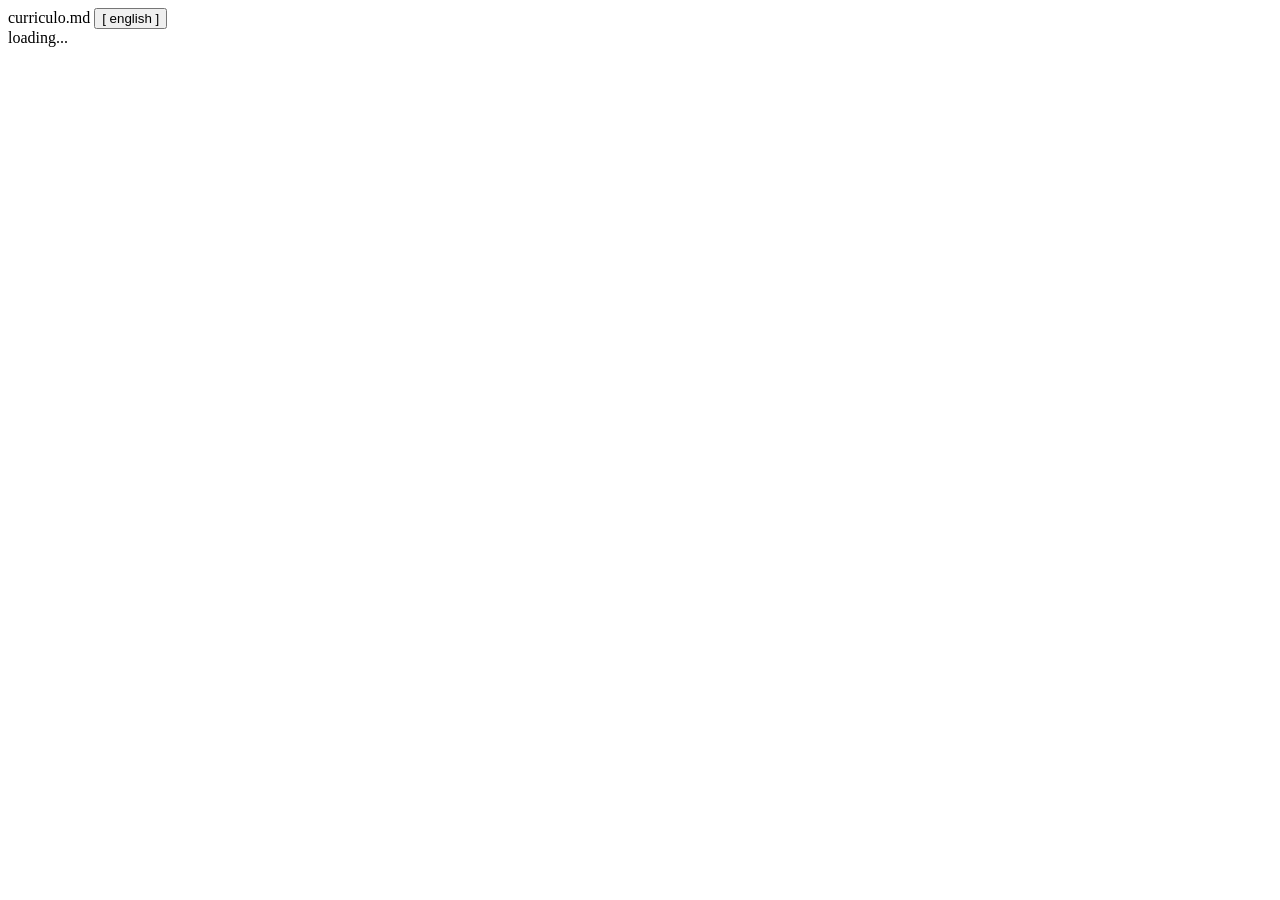
==== index.html @ 171c82b1 "ADD: HTML" ====
<!doctype html>
<html lang="pt-BR">
    <head>
        <meta charset="utf-8">
        <meta name="viewport" content="width=device-width,initial-scale=1">
        <title>LUAN SILVA AGUIAR</title>
        <link rel="stylesheet" href="styles.css">
    </head>
    <body>
        <main class="cv-shell">
            <header class="topbar">
                <span>curriculo.md</span>
                <button id="lang" type="button">[ english ]</button>
            </header>

            <article id="cv" class="cv" aria-live="polite">loading...</article>
        </main>

        <script src="script.js"></script>
    </body>
</html>
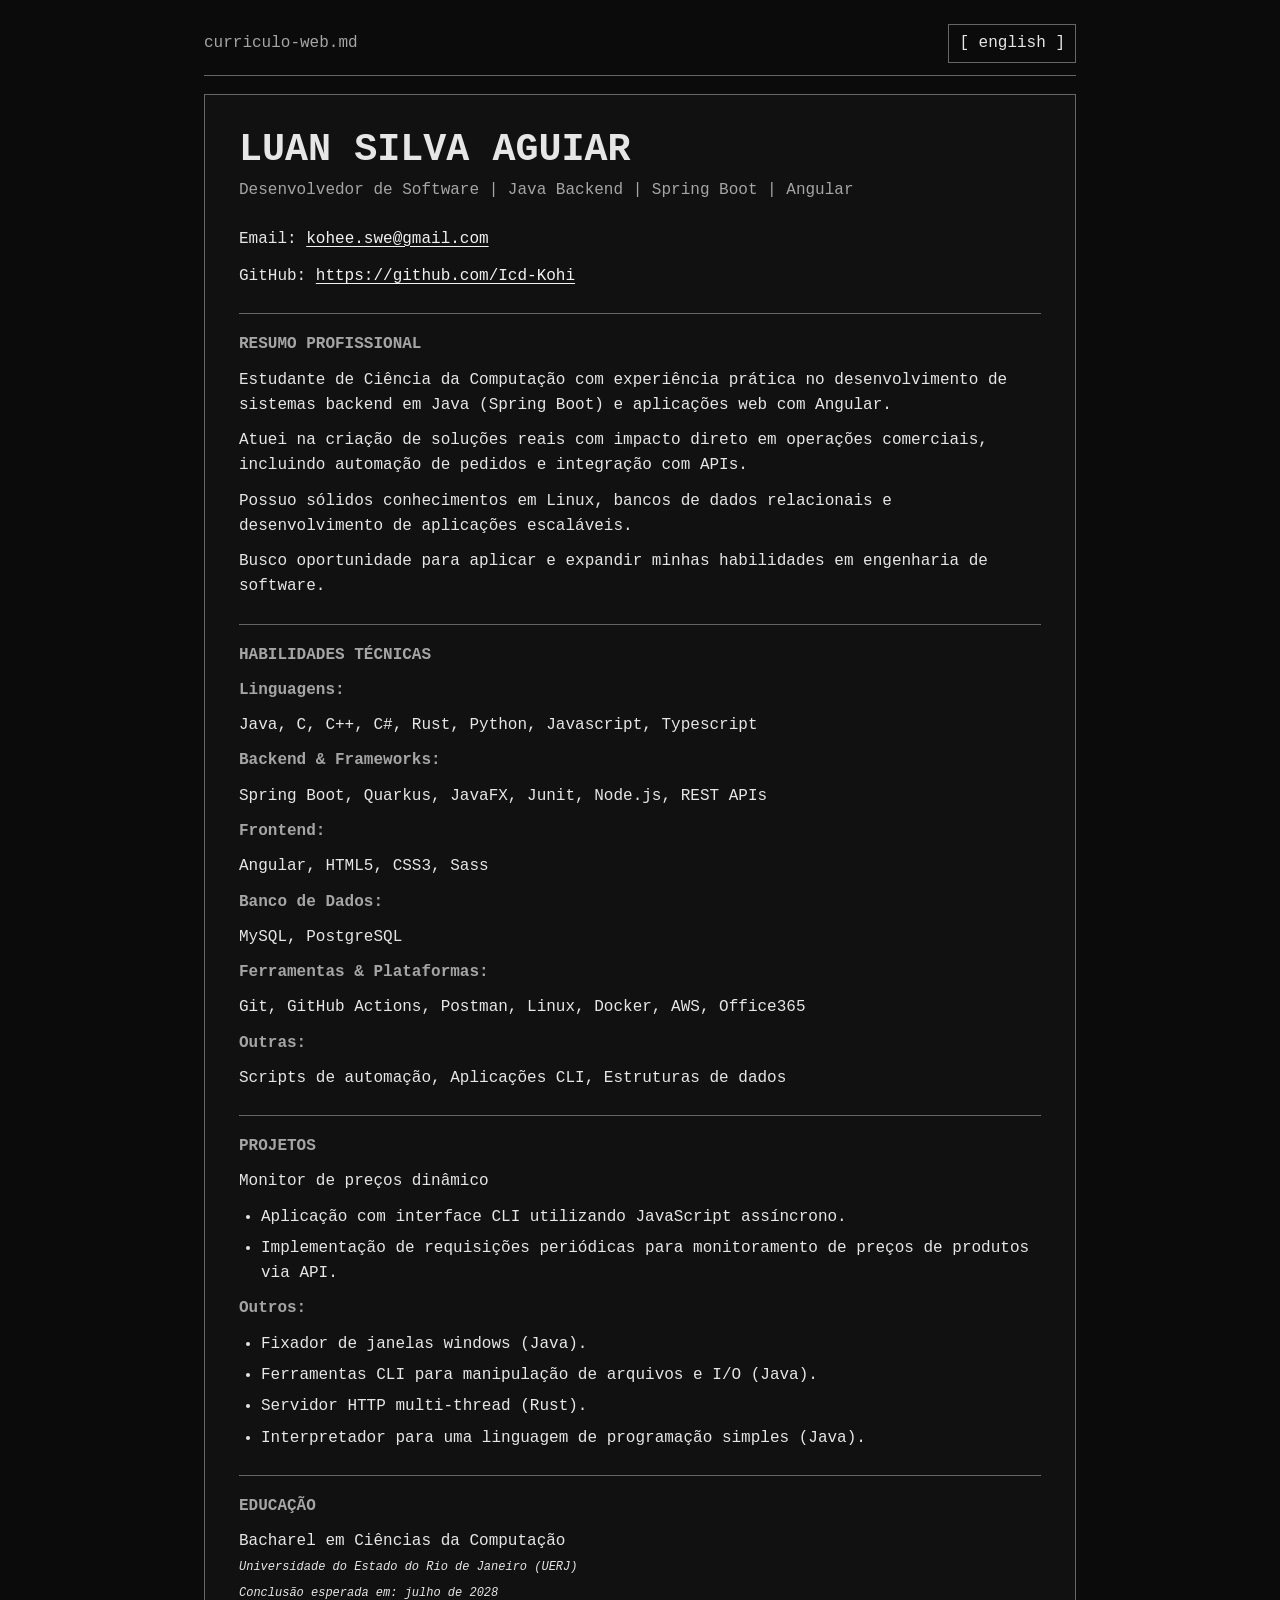
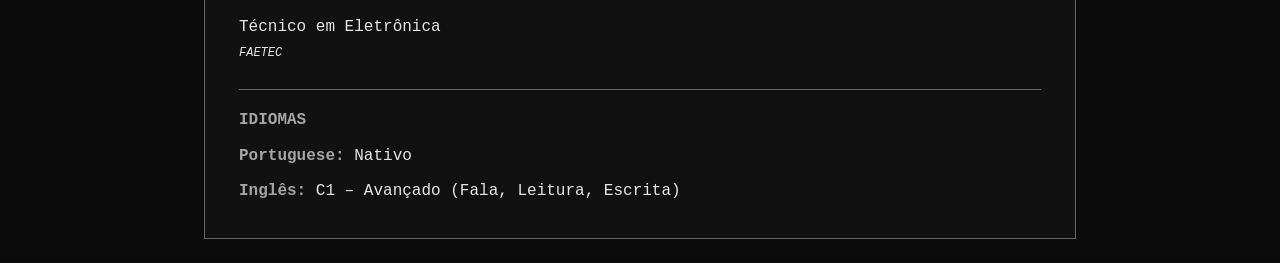
==== commit e556f5f6: "PATCH" ====
--- a/index.html
+++ b/index.html
@@ -9,7 +9,7 @@
     <body>
         <main class="cv-shell">
             <header class="topbar">
-                <span>curriculo.md</span>
+                <span>curriculo-web.md</span>
                 <button id="lang" type="button">[ english ]</button>
             </header>
 
--- a/styles.css
+++ b/styles.css
@@ -0,0 +1,148 @@
+:root {
+    --bg: #0b0b0b;
+    --paper: #111;
+    --text: #e6e6e6;
+    --muted: #a5a5a5;
+    --line: #666;
+    --link: #f2f2f2;
+}
+
+* {
+    box-sizing: border-box;
+}
+body {
+    margin: 0;
+    background: var(--bg);
+    color: var(--text);
+    font: 16px/1.58 ui-monospace, SFMono-Regular, Consolas, monospace;
+}
+
+.cv-shell {
+    width: min(920px, 100%);
+    margin: 0 auto;
+    padding: 24px;
+}
+
+.topbar {
+    display: flex;
+    align-items: center;
+    justify-content: space-between;
+    gap: 16px;
+    border-bottom: 1px solid var(--line);
+    color: var(--muted);
+    padding-bottom: 12px;
+}
+
+button {
+    flex: 0 0 auto;
+    background: var(--bg);
+    color: var(--text);
+    border: 1px solid var(--line);
+    padding: 6px 10px;
+    font: inherit;
+    cursor: pointer;
+}
+
+button:hover,
+button:focus-visible {
+    background: #1b1b1b;
+    outline: none;
+}
+
+.cv {
+    background: var(--paper);
+    border: 1px solid var(--line);
+    margin-top: 18px;
+    padding: clamp(18px, 4vw, 34px);
+}
+
+.cv h1,
+.cv h2,
+.cv p,
+.cv ul {
+    margin: 0;
+}
+
+.cv h1 {
+    font-size: clamp(1.6rem, 4vw, 2.4rem);
+    line-height: 1.1;
+    letter-spacing: 0;
+}
+
+.cv .subtitle {
+    color: var(--muted);
+    margin-top: 6px;
+}
+
+.cv .contact {
+    display: grid;
+    gap: 2px;
+    margin-top: 14px;
+}
+
+.cv section {
+    border-top: 1px solid var(--line);
+    margin-top: 24px;
+    padding-top: 18px;
+}
+
+.cv h2 {
+    color: var(--muted);
+    font-size: 1rem;
+    font-weight: 700;
+    text-transform: uppercase;
+}
+
+.cv p,
+.cv ul {
+    margin-top: 10px;
+}
+
+.cv ul {
+    padding-left: 22px;
+}
+
+.cv li + li {
+    margin-top: 6px;
+}
+
+.cv .label {
+    color: var(--muted);
+    font-weight: 700;
+}
+
+a {
+    color: var(--link);
+    text-underline-offset: 3px;
+}
+
+@media print {
+    :root {
+        color-scheme: light;
+        --bg: #fff;
+        --paper: #fff;
+        --text: #111;
+        --muted: #444;
+        --line: #bbb;
+        --link: #111;
+    }
+
+    body {
+        font-size: 12px;
+    }
+
+    .cv-shell {
+        max-width: none;
+        padding: 0;
+    }
+
+    .topbar {
+        display: none;
+    }
+
+    .cv {
+        border: 0;
+        margin: 0;
+        padding: 0;
+    }
+}
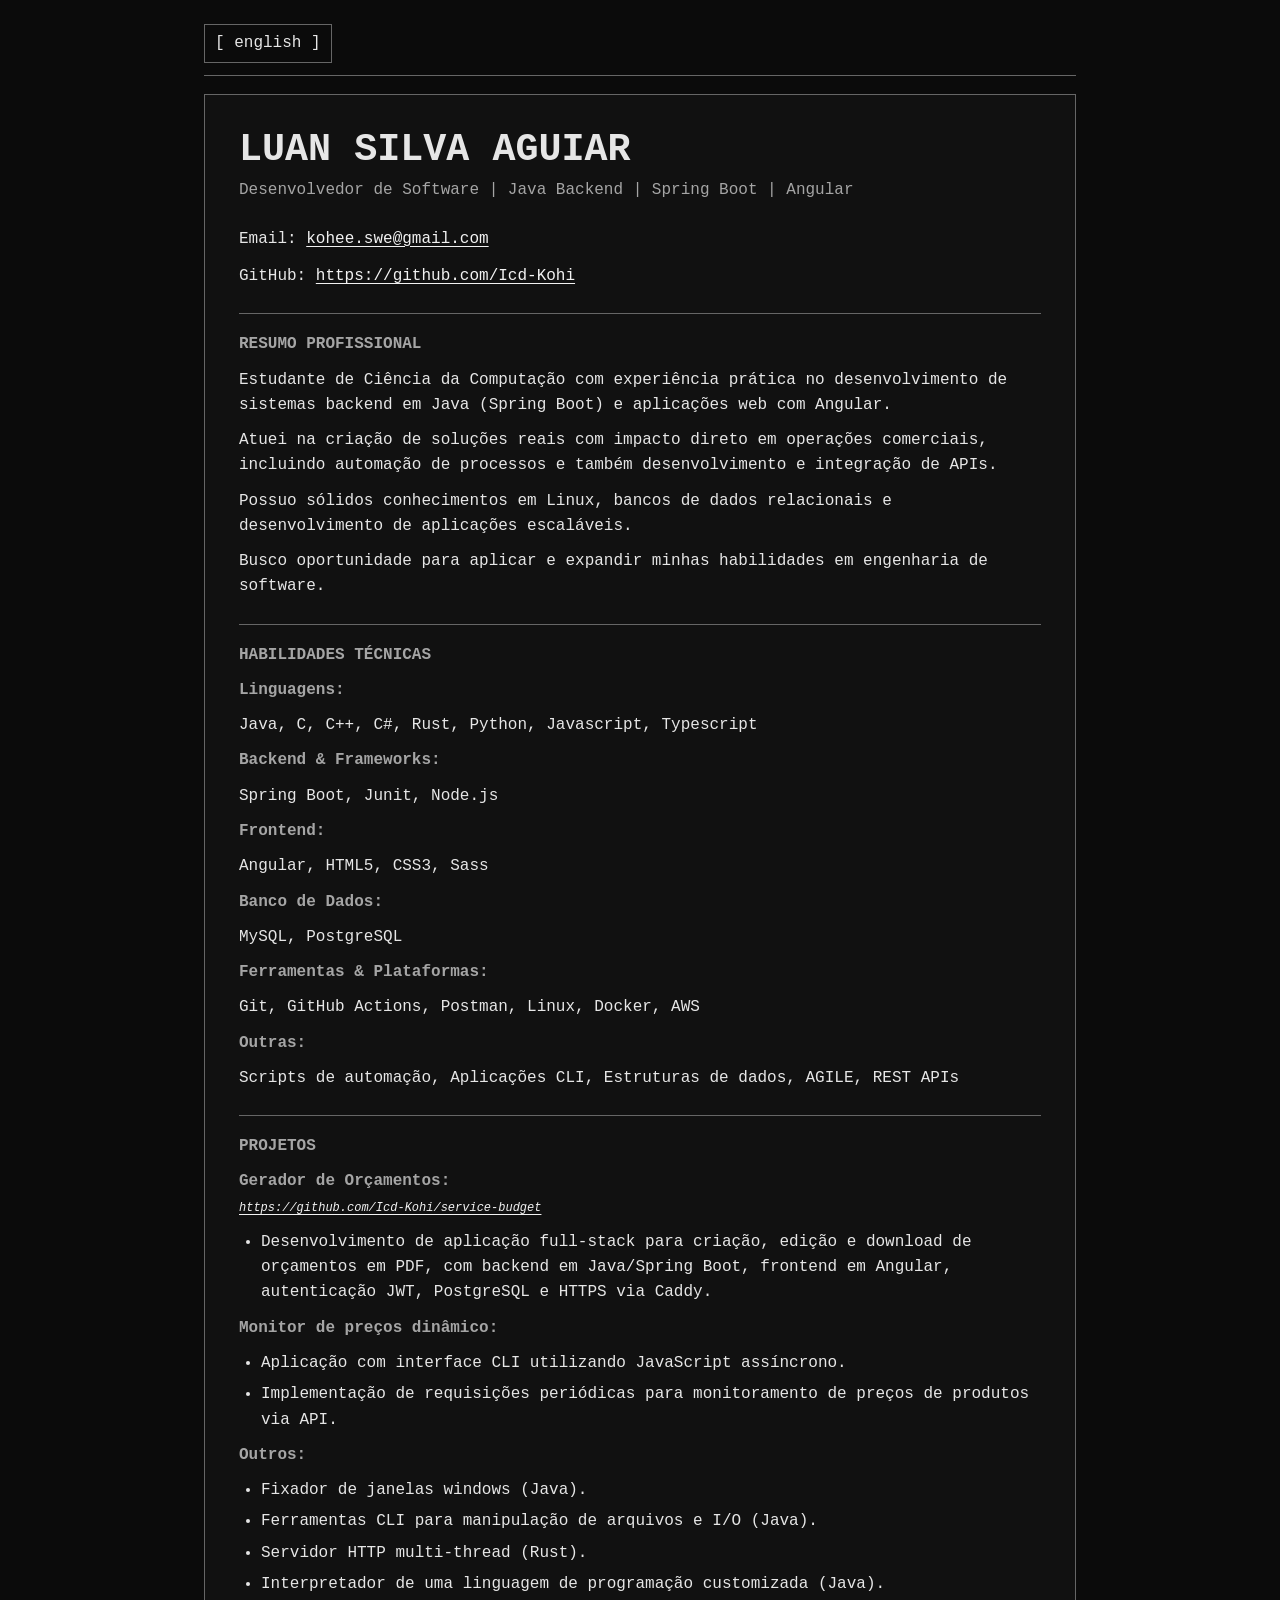
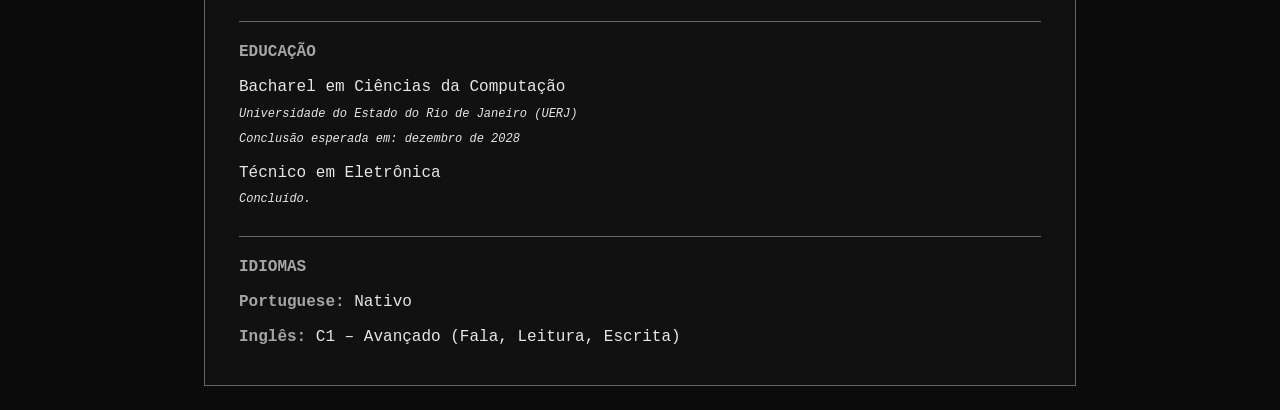
==== commit 2f4616ff: "PATCH: topbar" ====
--- a/index.html
+++ b/index.html
@@ -9,7 +9,6 @@
     <body>
         <main class="cv-shell">
             <header class="topbar">
-                <span>curriculo-web.md</span>
                 <button id="lang" type="button">[ english ]</button>
             </header>
 
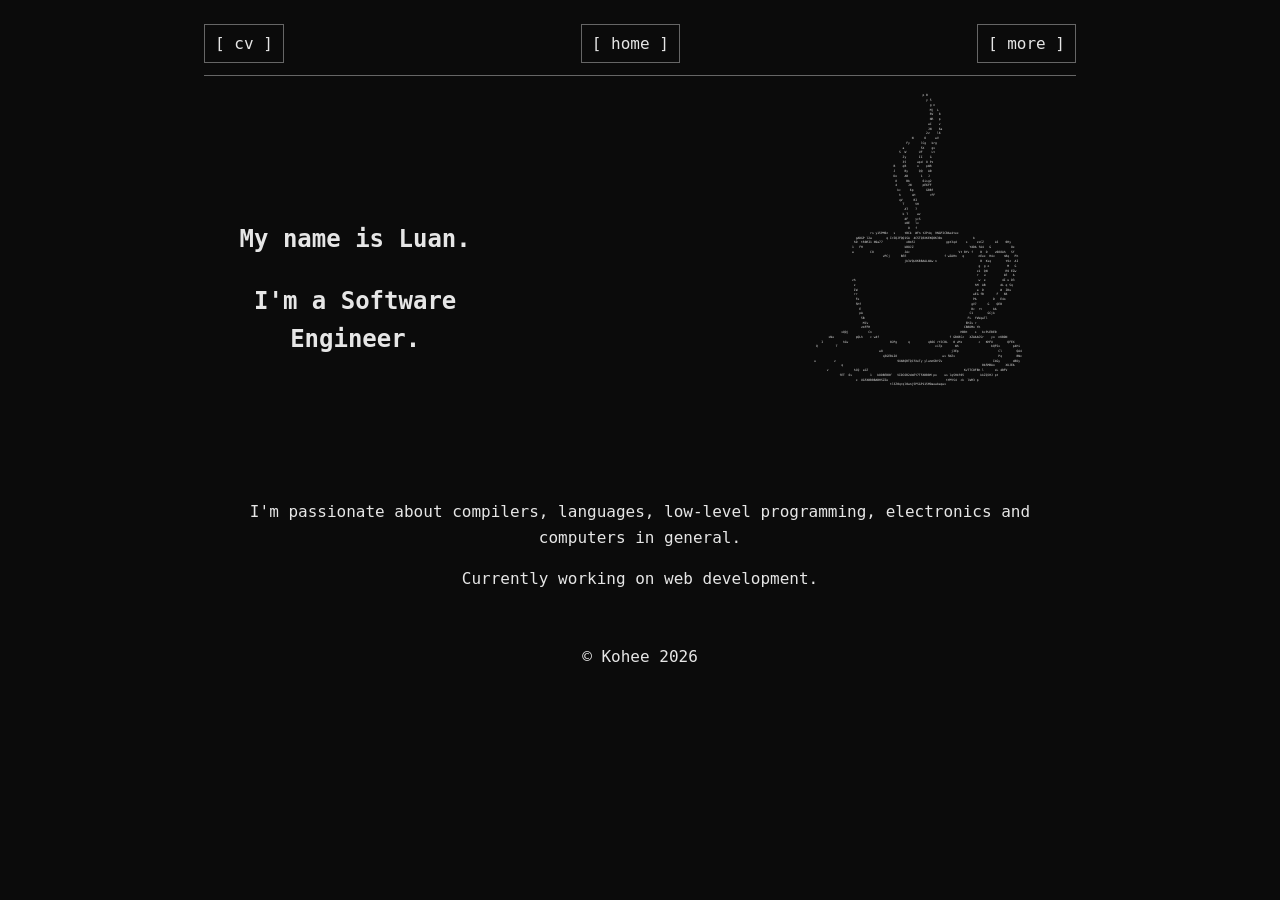
==== commit 943f7727: "PATCH: Better visuals and structure" ====
--- a/index.html
+++ b/index.html
@@ -1,20 +1,103 @@
 <!doctype html>
-<html lang="pt-BR">
+<html lang="en">
     <head>
         <meta charset="utf-8">
         <meta name="viewport" content="width=device-width,initial-scale=1">
-        <title>LUAN SILVA AGUIAR</title>
+        <title>Kohee</title>
         <link rel="stylesheet" href="styles.css">
     </head>
     <body>
         <main class="cv-shell">
             <header class="topbar">
-                <button id="lang" type="button">[ english ]</button>
+                <a href="./cv.html" class="click" type="button">[ cv ]</a>
+                <a href="./" class="click" type="button">[ home ]</a>
+                <a href="./more.html" class="click" type="button">[ more ]</a>
             </header>
+            <div class="parent">
+                <div class="intro">
+                    <h2>My name is Luan.<p>
+                        I'm a Software Engineer.</h2>
+                    <p> 
+                </div>
+                <pre class="center"> 
 
-            <article id="cv" class="cv" aria-live="polite">loading...</article>
+
+                                                                                            p 0                                                                                  
+                                                                                              y 5                                                                                
+                                                                                                g n                                                                              
+                                                                                                Mj  L                                                                            
+                                                                                                RV   8                                                                           
+                                                                                                NR   p                                                                           
+                                                                                               aC    v                                                                           
+                                                                                               JN    6a                                                                          
+                                                                                              2z    l6                                                                           
+                                                                                      N      O     wV                                                                            
+                                                                                   Fy      lCg   krg                                                                             
+                                                                                 a         5X    gx                                                                              
+                                                                               S  W       UF     Lt                                                                              
+                                                                                 Zy       II    G                                                                                
+                                                                                 35      apd  8 Pz                                                                               
+                                                                            B    qB      o    pWR                                                                                
+                                                                            J     By      QQ   A0                                                                                
+                                                                            Do    AB       1   J                                                                                 
+                                                                             8     Bb       6isg2                                                                                
+                                                                             4      JN      pE6FF                                                                                
+                                                                              kc     6p       GBBf                                                                               
+                                                                               h      oH        rFF                                                                              
+                                                                               qV      BI                                                                                        
+                                                                                 T      VH                                                                                       
+                                                                                  AT    7                                                                                        
+                                                                                 k T     av                                                                                      
+                                                                                  dF    ycS                                                                                      
+                                                                                  x0E   lv                                                                                       
+                                                                                    O   f                                                                                        
+                                                               rs y15PM0z   s     tBCk  WFn t2P4q  9NGPICBAe4tex                                                                 
+                                                       gADGP l2a        q IrZQJFQQ1SA  4CSTQ3XKEKQOK30x                 b                                                        
+                                                      hD  tR0RI1 N9a77             o0mSl                 gpt3qd     s     zxCZ      L6    0Hy                                    
+                                                     1   FH                       kBOJZ                               YdDA fA4   G           Ox                                  
+                                                     w         C8                 JAc                           Vt BYv f    B  D    v088Ah   Sf                                  
+                                                                      vPCj      BEE                     f wZAHn   q        nEex  H4v     nBq   Ph                                
+                                                                                  jb3VQLKKBBAALW4w n                        B  Ksq        t9z  AI                                
+                                                                                                                           g  g o          M   G                                 
+                                                                                                                          x1  QN          R9 EZw                                 
+                                                                                                                          r   u          kE   A                                  
+                                                     zh                                                                    w  e         4I u D3                                  
+                                                      z                                                                  hM  AB        dL q Sq                                   
+                                                      IW                                                                  a  D         W  IBu                                    
+                                                      rr                                                                wEG fB       F   6B                                      
+                                                       Fe                                                               PA         D   E4o                                       
+                                                       5Hf                                                             gV7      G    QEB                                         
+                                                         E                                                             Bc  rt      bA                                            
+                                                         pA                                                           C1        GCjk                                             
+                                                          5B                                                         FL  fWVqwTl                                                 
+                                                           MCv                                                      EHZs r                                                       
+                                                          zmFFH                                                    CBBDMo Yh                                                     
+                                               xQQj           Cn                                                 HBBt    s   bcPLEBE0                                            
+                                        xNe            pQLh    c w4f                                       f GBXBCz   XZAAACSr    yo  nKBDN                                      
+                                    I           hGv                       0JPg      q          q866 rYJCBL   0 vMz         c   KHFU        QFEX                                  
+                                 Q          T                                                      xiTp       Wh                  bQFSx       p4Hi                               
+                                                                    w8                                      j3Ep                      Cl        QA4                              
+                                                                      q3GEBLI8                         wv 5NZx                        Pq        BNx                              
+                                u          z                                  9XABQRTQCfXeTy ylanmSBYZv                            I4Gy       d8Dy                               
+                                               q                                                                             0b5MBAo      XUJEA                                  
+                                       v              hCQ  aG7                                                     KvTTCOFBh l      sL 4BFV                                      
+                                              fET  6s          1   bODBEBBf   VIDCOR2dmEY7TFABBBM po    us lqSH4f05         kkZQlHJ pt                                           
+                                                       x  UGFABBBBABHSZZe                                tYMYS4  ck  lWH3 p                                                      
+                                                                          tl3Z0qrql0anj5PSGP115MOaeabeqwx                                                                        
+
+                </pre>
+
+                <p>
+
+            </div>
+            <div class="secondary-intro">
+                    I'm passionate about compilers, languages, low-level programming, electronics and computers in general.
+                    <p>
+                    Currently working on web development.
+            </div>
         </main>
-
-        <script src="script.js"></script>
     </body>
+    <footer>
+         © Kohee 2026
+    </footer>
 </html>
--- a/styles.css
+++ b/styles.css
@@ -10,11 +10,20 @@
 * {
     box-sizing: border-box;
 }
+
 body {
     margin: 0;
     background: var(--bg);
     color: var(--text);
     font: 16px/1.58 ui-monospace, SFMono-Regular, Consolas, monospace;
+    min-height:100vh;
+}
+
+pre {
+    font-size: 3px;
+}
+pre.center-title{
+    font-size: 15px;
 }
 
 .cv-shell {
@@ -22,6 +31,37 @@
     margin: 0 auto;
     padding: 24px;
 }
+
+.paragraph{
+    padding:10px;
+}
+
+.parent {
+    display: flex;
+}
+
+.intro {
+   display: inline;
+    padding-top: 125px;
+    padding-right: 250px;
+    text-align: center;
+}
+
+.center {
+    display:flex;
+   align-items: center;
+   justify-content: center;
+}
+
+.center-title{
+    display:block;
+    text-align:center;
+}
+
+.secondary-intro{
+    text-align: center;
+    margin-top: 100px;
+    }
 
 .topbar {
     display: flex;
@@ -33,7 +73,7 @@
     padding-bottom: 12px;
 }
 
-button {
+.click{
     flex: 0 0 auto;
     background: var(--bg);
     color: var(--text);
@@ -41,10 +81,11 @@
     padding: 6px 10px;
     font: inherit;
     cursor: pointer;
+    text-decoration: none;
 }
 
-button:hover,
-button:focus-visible {
+.click:hover,
+.click:focus-visible{
     background: #1b1b1b;
     outline: none;
 }
@@ -113,7 +154,15 @@
 
 a {
     color: var(--link);
+    text-decoration: underline dotted 2px;
     text-underline-offset: 3px;
+}
+
+footer{
+    display:flex;
+    align-items:center;
+    justify-content:center;
+    min-height:50px;
 }
 
 @media print {
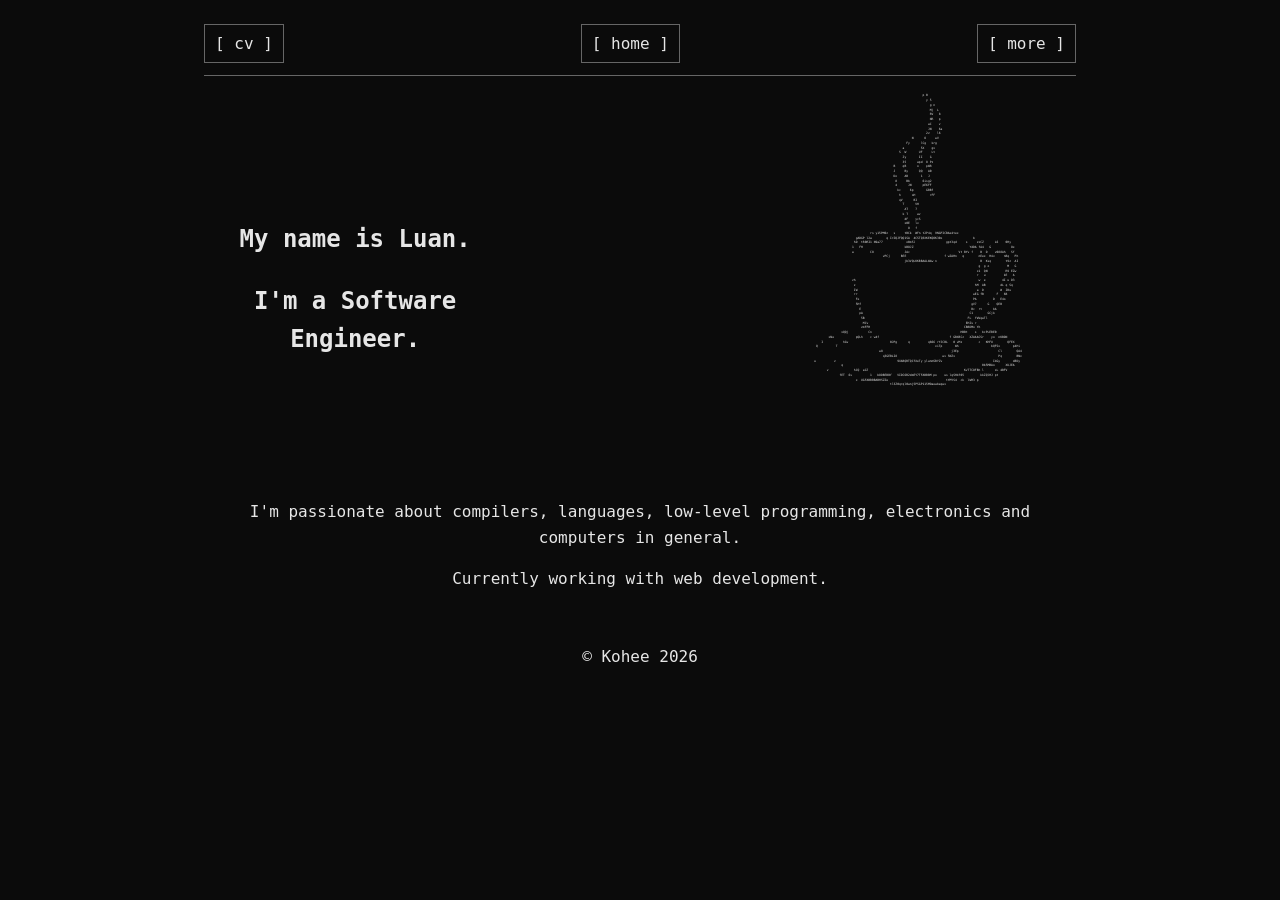
==== commit fc2f48da: "PATCH: Typos" ====
--- a/index.html
+++ b/index.html
@@ -9,9 +9,9 @@
     <body>
         <main class="cv-shell">
             <header class="topbar">
-                <a href="./cv.html" class="click" type="button">[ cv ]</a>
+                <a href="./inner/cv.html" class="click" type="button">[ cv ]</a>
                 <a href="./" class="click" type="button">[ home ]</a>
-                <a href="./more.html" class="click" type="button">[ more ]</a>
+                <a href="./inner/more.html" class="click" type="button">[ more ]</a>
             </header>
             <div class="parent">
                 <div class="intro">
@@ -93,7 +93,7 @@
             <div class="secondary-intro">
                     I'm passionate about compilers, languages, low-level programming, electronics and computers in general.
                     <p>
-                    Currently working on web development.
+                    Currently working with web development.
             </div>
         </main>
     </body>
--- a/styles.css
+++ b/styles.css
@@ -15,14 +15,15 @@
     margin: 0;
     background: var(--bg);
     color: var(--text);
-    font: 16px/1.58 ui-monospace, SFMono-Regular, Consolas, monospace;
+    font: 16px/1.58 "Titillium Web", ui-monospace, SFMono-Regular, Consolas, monospace;
     min-height:100vh;
 }
 
 pre {
     font-size: 3px;
 }
-pre.center-title{
+
+pre.center-title {
     font-size: 15px;
 }
 
@@ -32,7 +33,7 @@
     padding: 24px;
 }
 
-.paragraph{
+.paragraph {
     padding:10px;
 }
 
@@ -53,15 +54,15 @@
    justify-content: center;
 }
 
-.center-title{
+.center-title {
     display:block;
     text-align:center;
 }
 
-.secondary-intro{
+.secondary-intro {
     text-align: center;
     margin-top: 100px;
-    }
+}
 
 .topbar {
     display: flex;
@@ -73,7 +74,7 @@
     padding-bottom: 12px;
 }
 
-.click{
+.click {
     flex: 0 0 auto;
     background: var(--bg);
     color: var(--text);
@@ -85,7 +86,7 @@
 }
 
 .click:hover,
-.click:focus-visible{
+.click:focus-visible {
     background: #1b1b1b;
     outline: none;
 }
@@ -158,7 +159,12 @@
     text-underline-offset: 3px;
 }
 
-footer{
+a.linkify:hover {
+    font-weight:400;
+    color:grey;
+}
+
+footer {
     display:flex;
     align-items:center;
     justify-content:center;
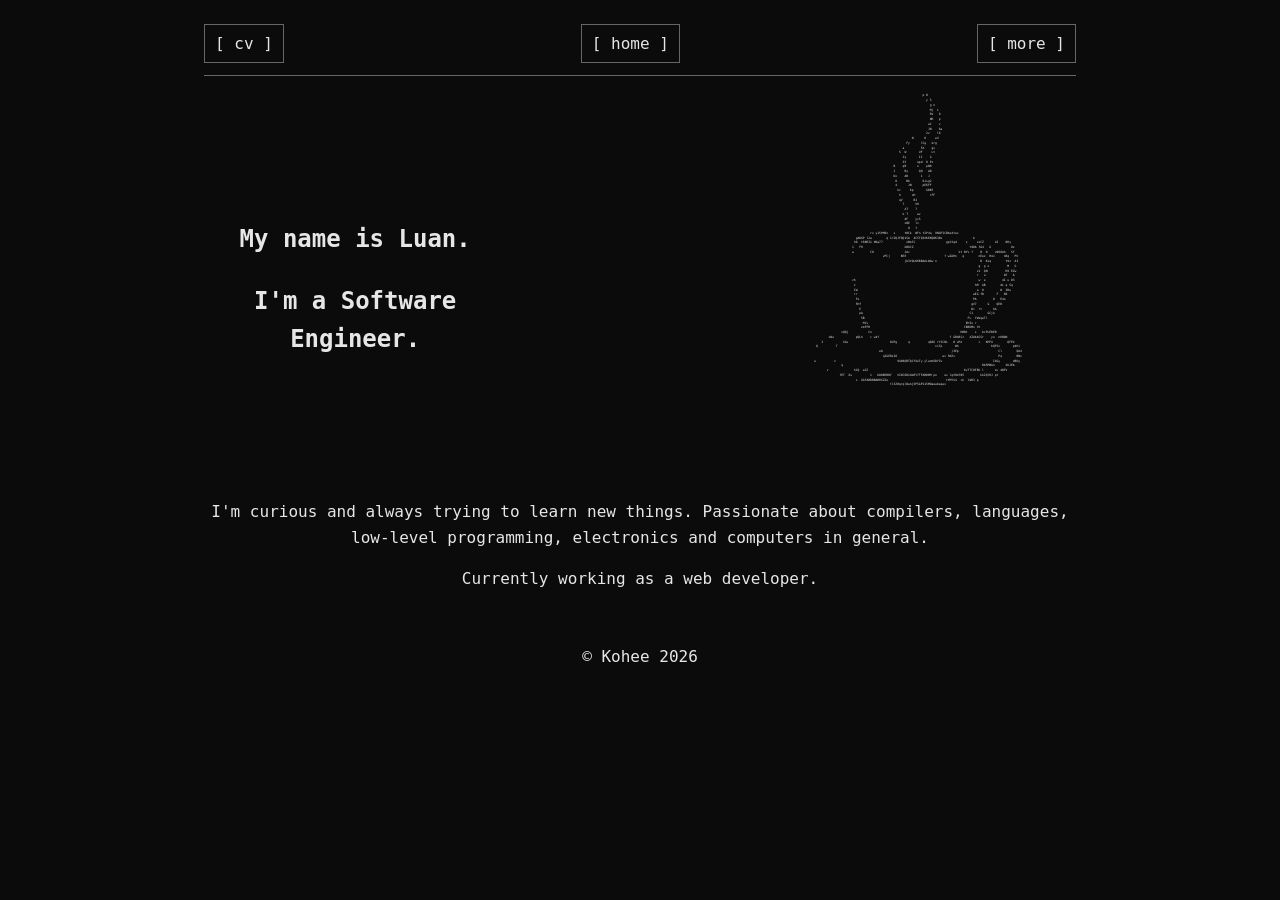
==== commit 7ef0af84: "Update: secondary-intro" ====
--- a/index.html
+++ b/index.html
@@ -91,9 +91,9 @@
 
             </div>
             <div class="secondary-intro">
-                    I'm passionate about compilers, languages, low-level programming, electronics and computers in general.
+                    I'm curious and always trying to learn new things. Passionate about compilers, languages, low-level programming, electronics and computers in general.
                     <p>
-                    Currently working with web development.
+                    Currently working as a web developer.
             </div>
         </main>
     </body>
--- a/styles.css
+++ b/styles.css
@@ -47,11 +47,27 @@
     padding-right: 250px;
     text-align: center;
 }
+@media (max-width: 700px){
+    .intro{
+        display: block;
+        padding-right: 0;
+        justify-content: center;
+    }
+    .parent{
+        display: block;
+    }
+}
 
 .center {
     display:flex;
-   align-items: center;
-   justify-content: center;
+    align-items: center;
+    justify-content: center;
+}
+
+@media (max-width: 700px){
+    .center{
+        display:none;
+    }
 }
 
 .center-title {
@@ -171,6 +187,7 @@
     min-height:50px;
 }
 
+
 @media print {
     :root {
         color-scheme: light;
